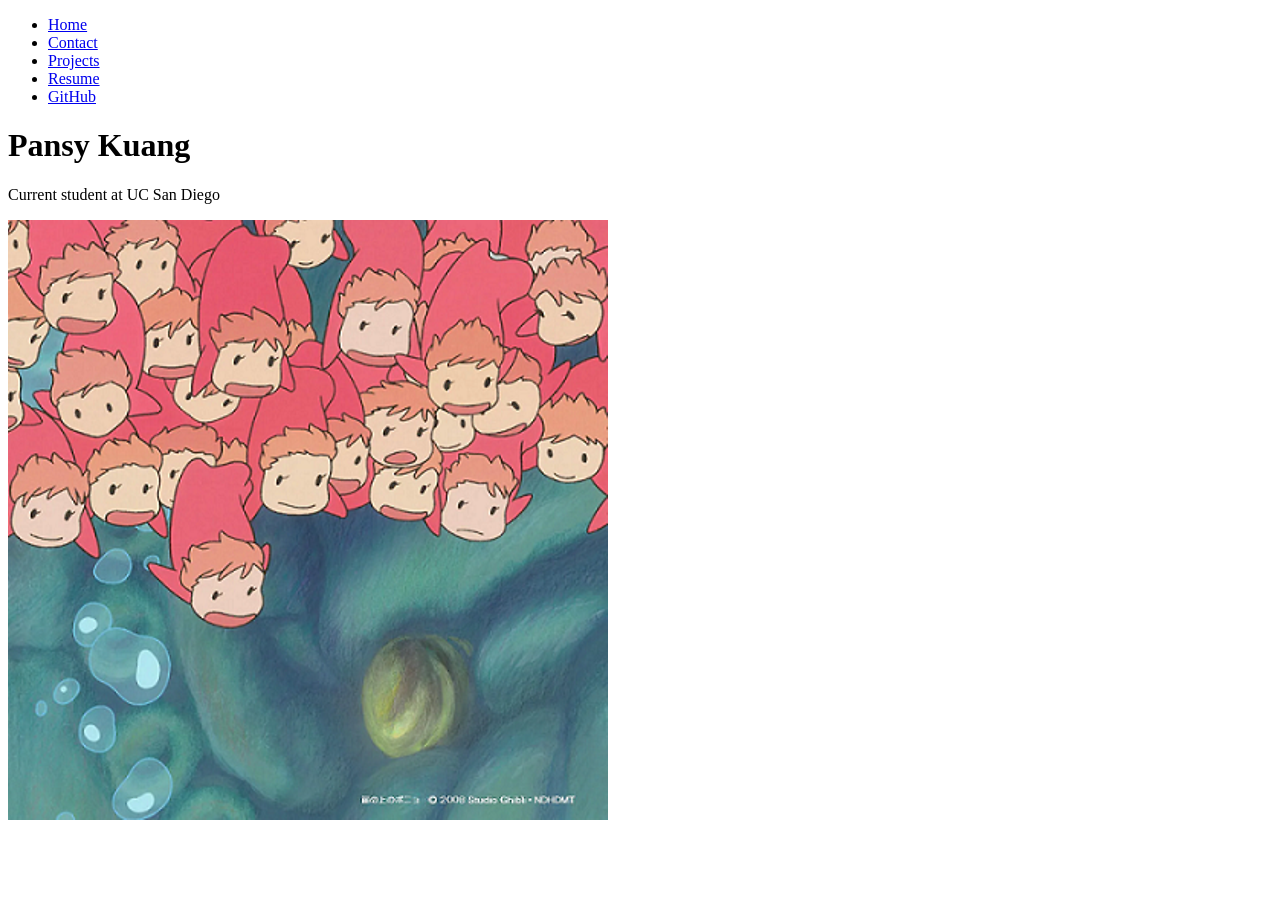
==== index.html @ 5f412d59 "nav bar" ====
<!DOCTYPE html>
<html lang="en">
<head>
    <meta charset="UTF-8">
    <meta name="viewport" content="width=device-width, initial-scale=1.0">
    <title>Pansy: Personal site and portfolio</title>
    <link rel="stylesheet" href="styles.css">
</head>
<body>
    <nav>
        <ul>
          <li><a href="index.html">Home</a></li>
          <li><a href="../contact/index.html">Contact</a></li>
          <li><a href="../projects/index.html">Projects</a></li>
          <li><a href="resume.html">Resume</a></li>
          <li><a href="https://github.com/pakuang" target="_blank">GitHub</a></li>
        </ul>
      </nav>
    <h1>Pansy Kuang</h1>
    <p>Current student at UC San Diego</p>
    <img src="images/picture.png" alt="Picture of Ghibli Movie Artwork, Ponyo">
</body>
</html>
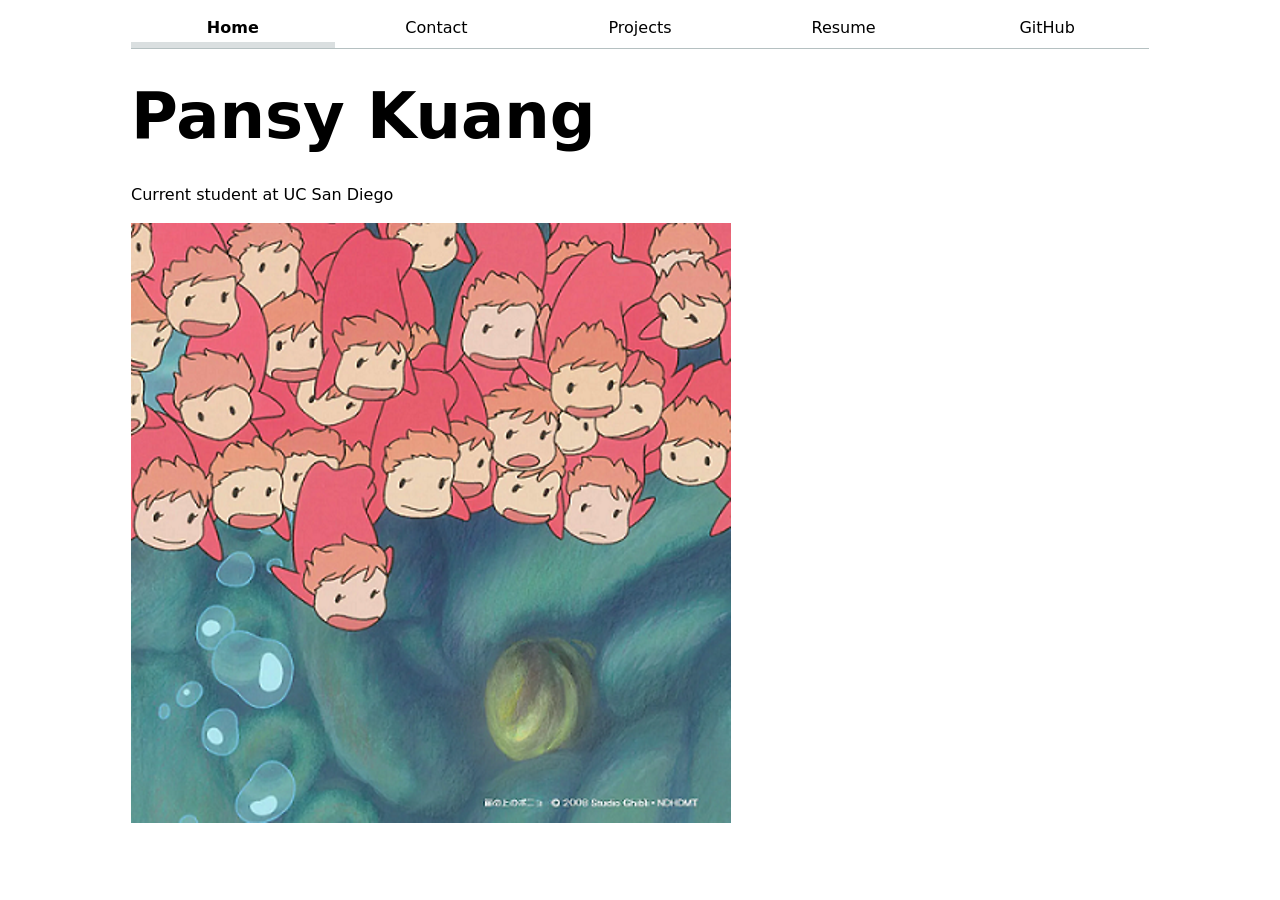
==== commit 830aca82: "lab 2" ====
--- a/index.html
+++ b/index.html
@@ -4,16 +4,16 @@
     <meta charset="UTF-8">
     <meta name="viewport" content="width=device-width, initial-scale=1.0">
     <title>Pansy: Personal site and portfolio</title>
-    <link rel="stylesheet" href="styles.css">
+    <link rel="stylesheet" href="style.css">
 </head>
 <body>
     <nav>
         <ul>
-          <li><a href="index.html">Home</a></li>
-          <li><a href="../contact/index.html">Contact</a></li>
-          <li><a href="../projects/index.html">Projects</a></li>
-          <li><a href="resume.html">Resume</a></li>
-          <li><a href="https://github.com/pakuang" target="_blank">GitHub</a></li>
+            <li><a class="current" href="index.html">Home</a></li>
+            <li><a href="contact/index.html">Contact</a></li>
+            <li><a href="projects/index.html">Projects</a></li>
+            <li><a href="resume.html">Resume</a></li>
+            <li><a href="https://github.com/pakuang" target="_blank">GitHub</a></li>
         </ul>
       </nav>
     <h1>Pansy Kuang</h1>
--- a/style.css
+++ b/style.css
@@ -0,0 +1,122 @@
+:root {
+  /* Feel free to tweak the values to any color you like */
+  --color-accent: oklch(65% 50% 0);
+}
+
+/* Make the accent-color property inherit from our custom property */
+html {
+  accent-color: var(--color-accent);
+}
+
+body {
+    /* Set line height to 1.5 times the font size
+         and use the OS’s UI font as the website font
+       */
+    font: 100%/1.5 system-ui;
+    max-width: 100ch;
+    margin-inline: max(1em, (100% - 100ch) / 2);
+  }
+
+nav ul,
+nav ul li {
+  display: contents;
+}
+
+nav {
+  display: flex;   
+  margin-bottom: 10px; 
+  border-bottom-width: 1px;
+  border-bottom-style: solid;
+  border-bottom-color: oklch(80% 3% 200);
+}
+
+nav a {
+  flex: 1;             
+  text-align: center;   
+  text-decoration: none;
+  color: inherit;
+  padding: 0.5em;      
+}
+
+nav a.current {
+  font-weight: bold;
+  border-bottom-width:0.4em;
+  border-bottom-style: solid;
+  border-bottom-color: oklch(80% 3% 200 / 0.5);
+  padding-bottom: calc(0.5em - 0.4em);
+}
+
+nav a:hover {
+  border-bottom-width: 0.4em;
+  border-bottom-style: solid;
+  border-bottom-color: var(--color-accent);
+  padding-bottom: calc(0.5em - 0.4em);
+}
+
+input,
+textarea,
+button {
+  font: inherit;
+}
+
+
+form {
+  display: grid;
+  grid-template-columns: auto 1fr;
+  gap:1em;
+  margin: auto;
+}
+
+label{
+  display: grid;
+  grid-template-columns: subgrid;
+  grid-column: 1/-1;
+}
+
+button {
+  grid-column: 1 / -1;
+}
+
+.projects{
+  display: grid;
+  grid-template-columns: repeat(auto-fill, minmax(15em, 1fr));
+  gap:1em;
+}
+
+.projects article {
+  display: grid;
+  grid-template-rows: subgrid;
+  grid-row: span 3;
+  gap: 1em;
+}
+
+h2{
+  margin: 0;
+}
+
+h1, h2, h3, h4, h5, h6 {
+  line-height: 1.1; 
+  text-wrap: balance;
+  margin: 0.5em 0;
+}
+
+
+h1 {
+  font-size: 400%;
+}
+
+h2 {
+  font-size: 200%;
+}
+
+h3 {
+  font-size: 150%;
+}
+
+h4 {
+  font-size: 120%;
+}
+
+h5, h6 {
+  font-size: 100%;
+}
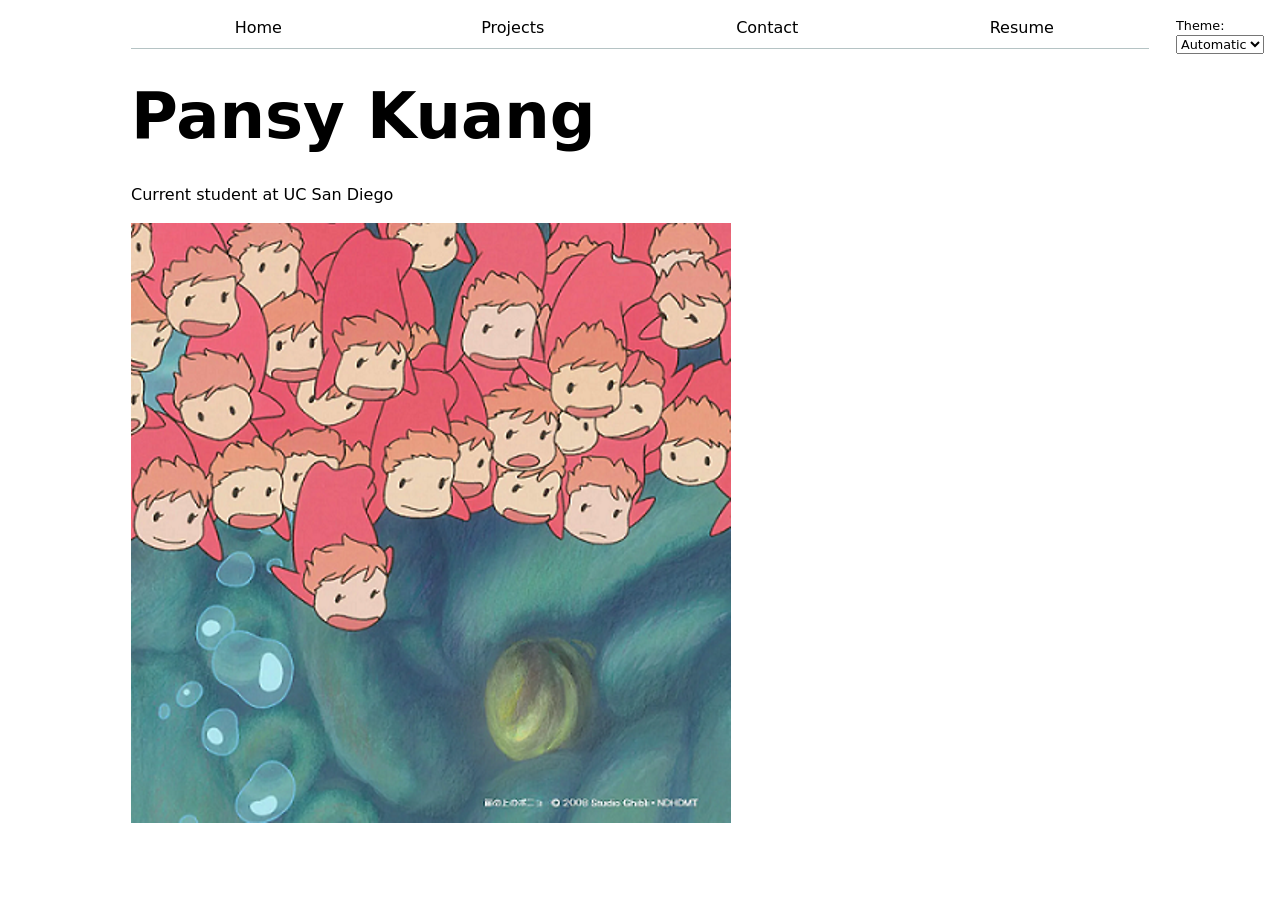
==== commit 94e2dbaa: "lab 3" ====
--- a/index.html
+++ b/index.html
@@ -5,17 +5,18 @@
     <meta name="viewport" content="width=device-width, initial-scale=1.0">
     <title>Pansy: Personal site and portfolio</title>
     <link rel="stylesheet" href="style.css">
+    <script src="global.js" type="module"></script>
 </head>
 <body>
-    <nav>
+    <!-- <nav>
         <ul>
-            <li><a class="current" href="index.html">Home</a></li>
+            <li><a href="index.html">Home</a></li>
             <li><a href="contact/index.html">Contact</a></li>
             <li><a href="projects/index.html">Projects</a></li>
             <li><a href="resume.html">Resume</a></li>
             <li><a href="https://github.com/pakuang" target="_blank">GitHub</a></li>
         </ul>
-      </nav>
+      </nav> -->
     <h1>Pansy Kuang</h1>
     <p>Current student at UC San Diego</p>
     <img src="images/picture.png" alt="Picture of Ghibli Movie Artwork, Ponyo">
--- a/style.css
+++ b/style.css
@@ -23,11 +23,12 @@
 }
 
 nav {
+  --border-color: oklch(50% 10% 200 / 40%);
   display: flex;   
   margin-bottom: 10px; 
   border-bottom-width: 1px;
   border-bottom-style: solid;
-  border-bottom-color: oklch(80% 3% 200);
+  border-bottom-color: var(--border-color);
 }
 
 nav a {
@@ -51,11 +52,12 @@
   border-bottom-style: solid;
   border-bottom-color: var(--color-accent);
   padding-bottom: calc(0.5em - 0.4em);
+  background-color: color-mix(in oklch, var(--color-accent), canvas 85%);
 }
 
 input,
 textarea,
-button {
+button, select {
   font: inherit;
 }
 
@@ -119,4 +121,16 @@
 
 h5, h6 {
   font-size: 100%;
+}
+
+html {
+  color-scheme: light dark;
+}
+
+.color-scheme {
+  position: absolute;
+  top: 1rem;
+  right: 1rem;
+  font-size: 80%;
+  font-family: inherit;
 }
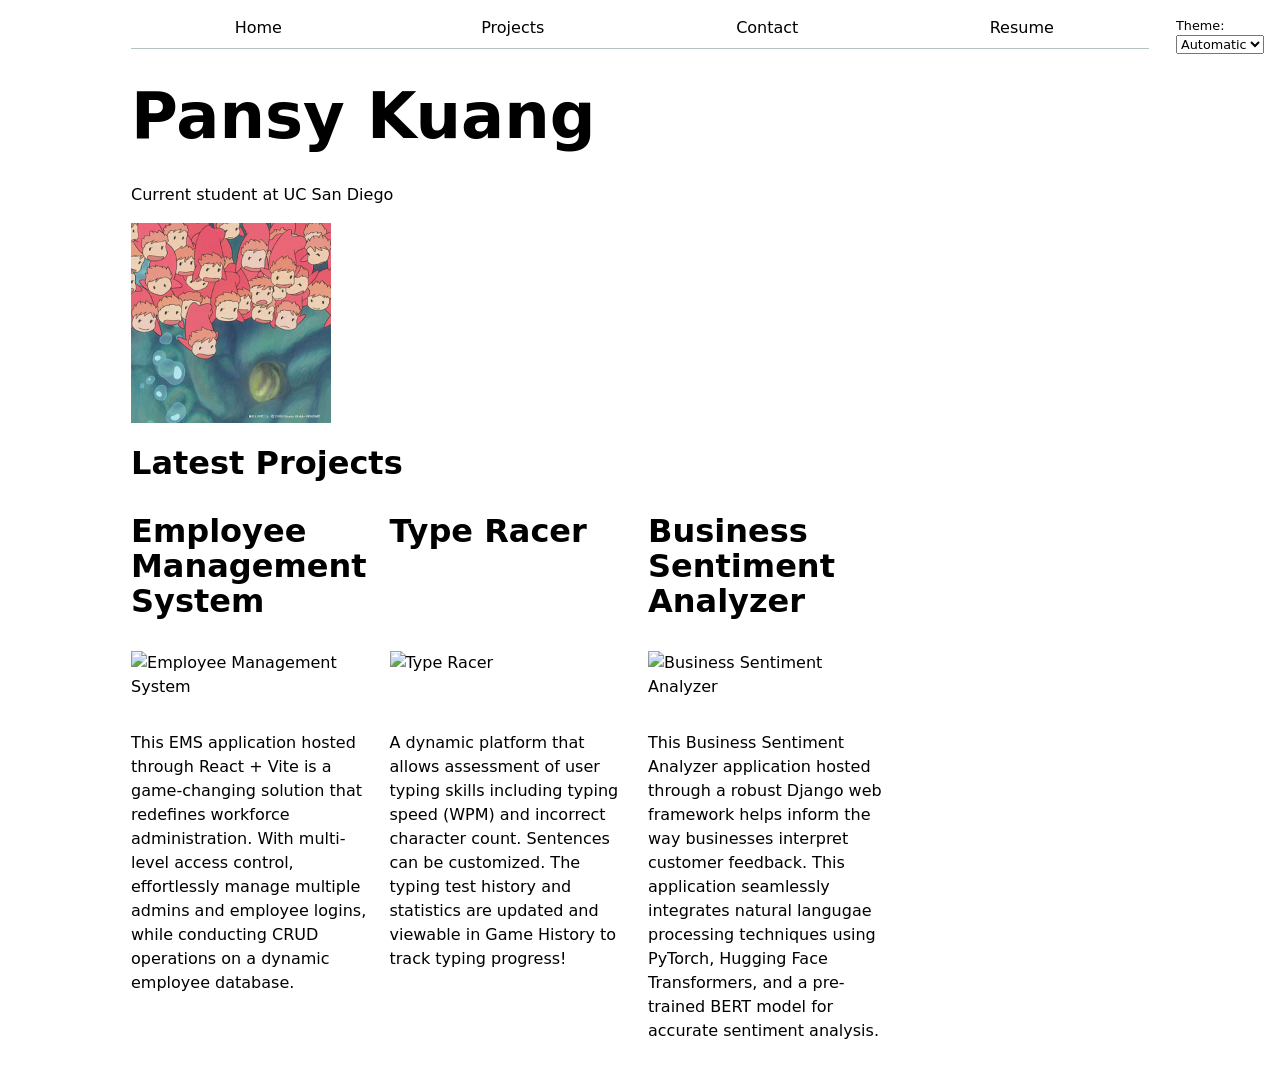
==== commit 6d8a930a: "lab 4" ====
--- a/index.html
+++ b/index.html
@@ -6,6 +6,7 @@
     <title>Pansy: Personal site and portfolio</title>
     <link rel="stylesheet" href="style.css">
     <script src="global.js" type="module"></script>
+    <script src="index.js" type="module" defer></script>
 </head>
 <body>
     <!-- <nav>
@@ -19,6 +20,9 @@
       </nav> -->
     <h1>Pansy Kuang</h1>
     <p>Current student at UC San Diego</p>
-    <img src="images/picture.png" alt="Picture of Ghibli Movie Artwork, Ponyo">
+    <img id="home-img" src="images/picture.png" alt="Picture of Ghibli Movie Artwork, Ponyo">
+    <h2>Latest Projects</h2>
+    <div id="profile-stats"></div>
+    <div class="projects"></div>
 </body>
 </html>
--- a/style.css
+++ b/style.css
@@ -85,6 +85,14 @@
   gap:1em;
 }
 
+.projects img {
+  width: 100%; /* Ensures the image fills the container */
+  height: auto; /* Keeps aspect ratio */
+  max-height: 200px; /* Prevents oversized images */
+  object-fit: cover; /* Ensures images fill their area without distortion */
+}
+
+
 .projects article {
   display: grid;
   grid-template-rows: subgrid;
@@ -133,4 +141,29 @@
   right: 1rem;
   font-size: 80%;
   font-family: inherit;
+}
+
+#home-img{
+  width: 200px; /* Adjust the width */
+  height: auto;  /* Maintain aspect ratio */
+}
+
+#profile-stats dl {
+  display: grid;
+  grid-template-columns: repeat(4, 1fr); /* 4 equal columns */
+  gap: 10px;
+  text-align: center;
+  margin-top: 20px;
+}
+
+#profile-stats dt {
+  font-weight: bold;
+  grid-row: 1; /* Place all <dt> elements in the first row */
+}
+
+#profile-stats dd {
+  grid-row: 2; /* Place all <dd> elements in the second row */
+  margin: 0;
+  font-size: 1.2em;
+  color: #333;
 }
